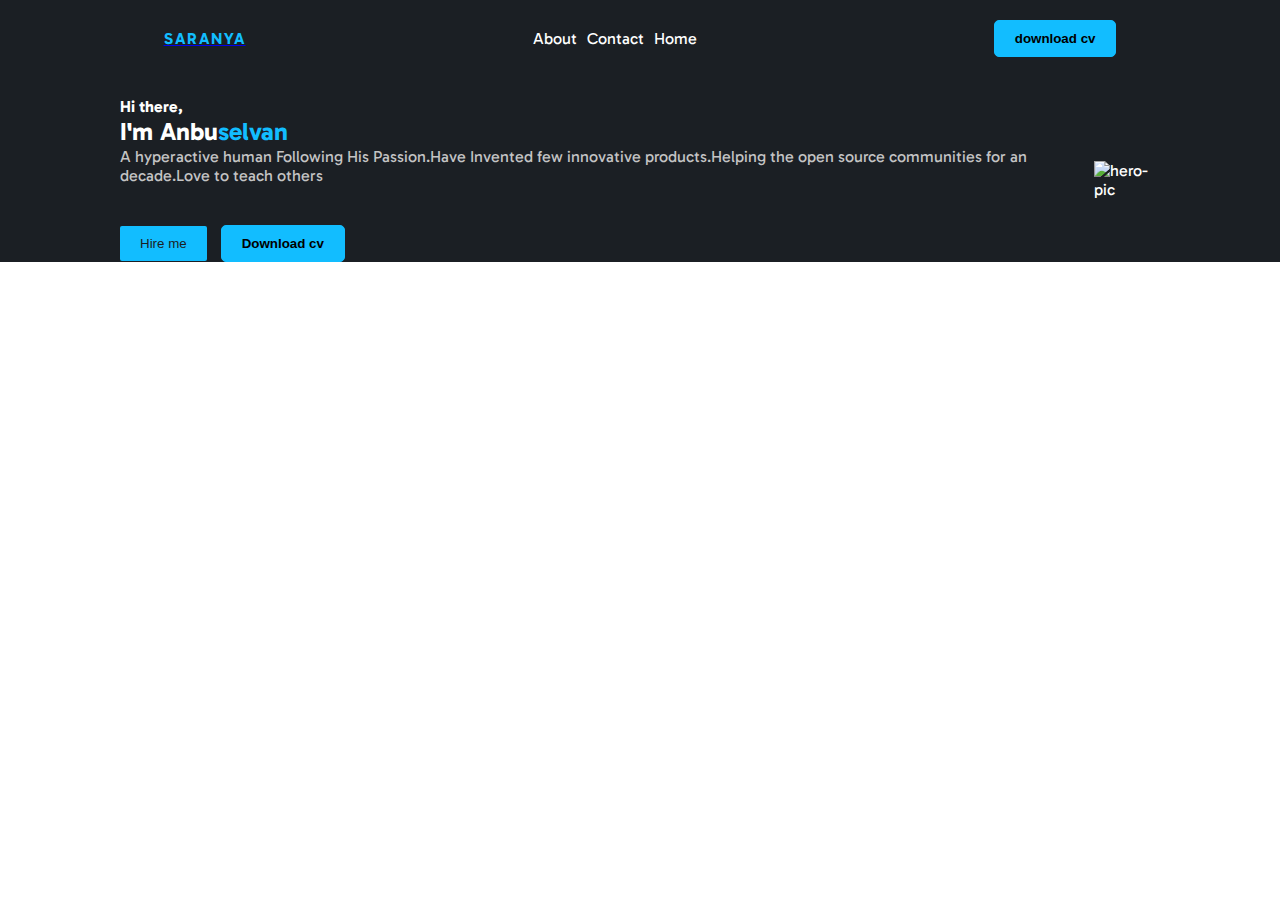
==== index.html @ f95b7508 "fliles upadated" ====
<!DOCTYPE html>
<html lang="en">
<head>
    <meta charset="UTF-8">
    <meta name="viewport" content="width=device-width, initial-scale=1.0">
    <title>saara portfolio</title>


<!----fontawesome icons---->

<link rel="stylesheet" href="https://cdnjs.cloudflare.com/ajax/libs/font-awesome/6.5.1/css/all.min.css" integrity="sha512-DTOQO9RWCH3ppGqcWaEA1BIZOC6xxalwEsw9c2QQeAIftl+Vegovlnee1c9QX4TctnWMn13TZye+giMm8e2LwA==" crossorigin="anonymous" referrerpolicy="no-referrer" />
    <!---styling css---->



    
    <link rel="stylesheet"  href="assets/css/style.css">
   

</head>
<body>
  
    <header>

<div>


 <a href="index.html"><span class="logo">SARANYA</span></a>

</div>
<div>
<ul class="custom-list">
    <li>

        <a href="./index.html">About</a>
    </li>

    <li>

        <a href="./contact.html">Contact</a>
    </li>
    <li>

        <a href="./home.html">Home</a>
    </li>
</ul>

</div>
<div>
<button class=" btn btn-dark-outlined">download cv</button>
</div>

    </header>
    
<main>
<section class="hero-section">
<div>
    <div>
        <h4 >Hi there,</h4>
        <h2 class="hero-section-title">I'm Anbu<span>selvan</span></h2>
        
     <p class="hero-description">A hyperactive human Following His Passion.Have Invented few innovative products.Helping the open source communities for an decade.Love to teach others</p>
    </div>
   
<ul class="social-icons">
<!---social icons will be appeared here --->

<li>
<a href="https://fb.me/anburocky3" target="_balnk"><i class="fa-brands fa-facebook"></i></a>

</li>

<li>

   <a href="https://linkedin.com/anbuselvanrocky" target="_blank" ><i class="fa-brands fa-linkedin"></i></a>
</li>

<li>
   <a href="https://fa-instagram.com/anbuselvanrocky" target="_blank"><i class="fa-brands  fa-instagram"></i></a>
</li>
<li>
    <a href="#"><i class="fa-brands fa-twitter"></i></a>
</li>


</ul>
<div class="hero-buttons">


    <button class="btn btn-primary">Hire me</button>
    <button class="btn btn-dark-outlined">Download cv</button>


</div> 

</div>
<div> 
    <img src="https://images.pexels.com/photos/9322329/pexels-photo-9322329.jpeg?auto=compress&cs=tinysrgb&w=400" alt="hero-pic"  width="600px">
</main>


<!--https://anburocky3.github.io/img/anbuslvan-rocky.png-->
  
<!--<p>cyber dude is a fantastic platform</p>--->
</body>
</html>



<!----git version control system---->
---- assets/css/style.css ----
@import url('https://fonts.googleapis.com/css2?family=Gabarito&family=Poppins:wght@500;600&family=Roboto&display=swap');


/* global variables */
:root{

    --primary:#12bdff;
    --primary-hover:#1290c2;
    --dark-primary:#1b1f24;
  --nunito:'nunito sans',sans-serif;


}

body{

    font-family: 'Gabarito', sans-serif;
}

    


    


*{

    margin:0;
    padding:0;
    box-sizing: border-box;
}

header{

background-color: #1b1f24;
padding:20px;
color:#fff;
display:flex;
justify-content:space-around;
align-items: center;
}

header ul{
    list-style: none;
    display:flex;
    
    
}

header ul li {

    margin-right:10px;
    
    
}

 header ul li a{


        color:#fff;
      text-decoration:none;
      font-weight: 400;
      
    }

/* header > button */






header ul li a:hover{


color:var(--primary);
font-weight:bold;

}


header .logo{

    color:var(--primary);

  font-weight: bold;
  letter-spacing:2px;


}

/*sction : hero home page */

section.hero-section{


    background-color: var(--dark-primary);
    color:#fff;
    display: flex;
    align-items: center;
    padding:20px 120px 0 120px;

}



.hero-section-title{

font-size:25px;
font-weight:bold;



}
.hero-section-title span{


    color:var(--primary);
}

.hero-description{


    color:#c4c4c4;


}

.social-icons{

    margin:20px 0;
}

.social-icons li{

    margin-right:20px;
}


ul.social-icons {

    list-style:none;

    display:flex;

}
.social-icons li a{

    text-decoration: none;
    color:#fff;

}

.social-icons li  a> i.fa-facebook:hover{
color:#1877f2;
}

.social-icons li a> i.fa-linkedin:hover{

    color:#0072b1;
}

.social-icons li a> i.fa-instagram:hover{

    color:#feda75;
}

.social-icons li a> i.fa-twitter:hover{

    color:#1D9BF0;
}

.hero-buttons button{

    margin-right:10px;
}
/* button styling */

.btn{

    padding:10px 20px;

    border-radius: 2px;;
    border: none;
    cursor:pointer;
}

/* button style1 */

.btn.btn-primary{

background-color: var(--primary);

font-weight:500;
color:var(--dark-primary);

}

.btn.btn-primary:hover{

    background-color: var(--primary-hover);
}


.btn-dark-outlined{

    background-color:var(--primary);
    border:1px solid var(--primary);
    font-weight: bold;
    border-radius: 5px;
   }
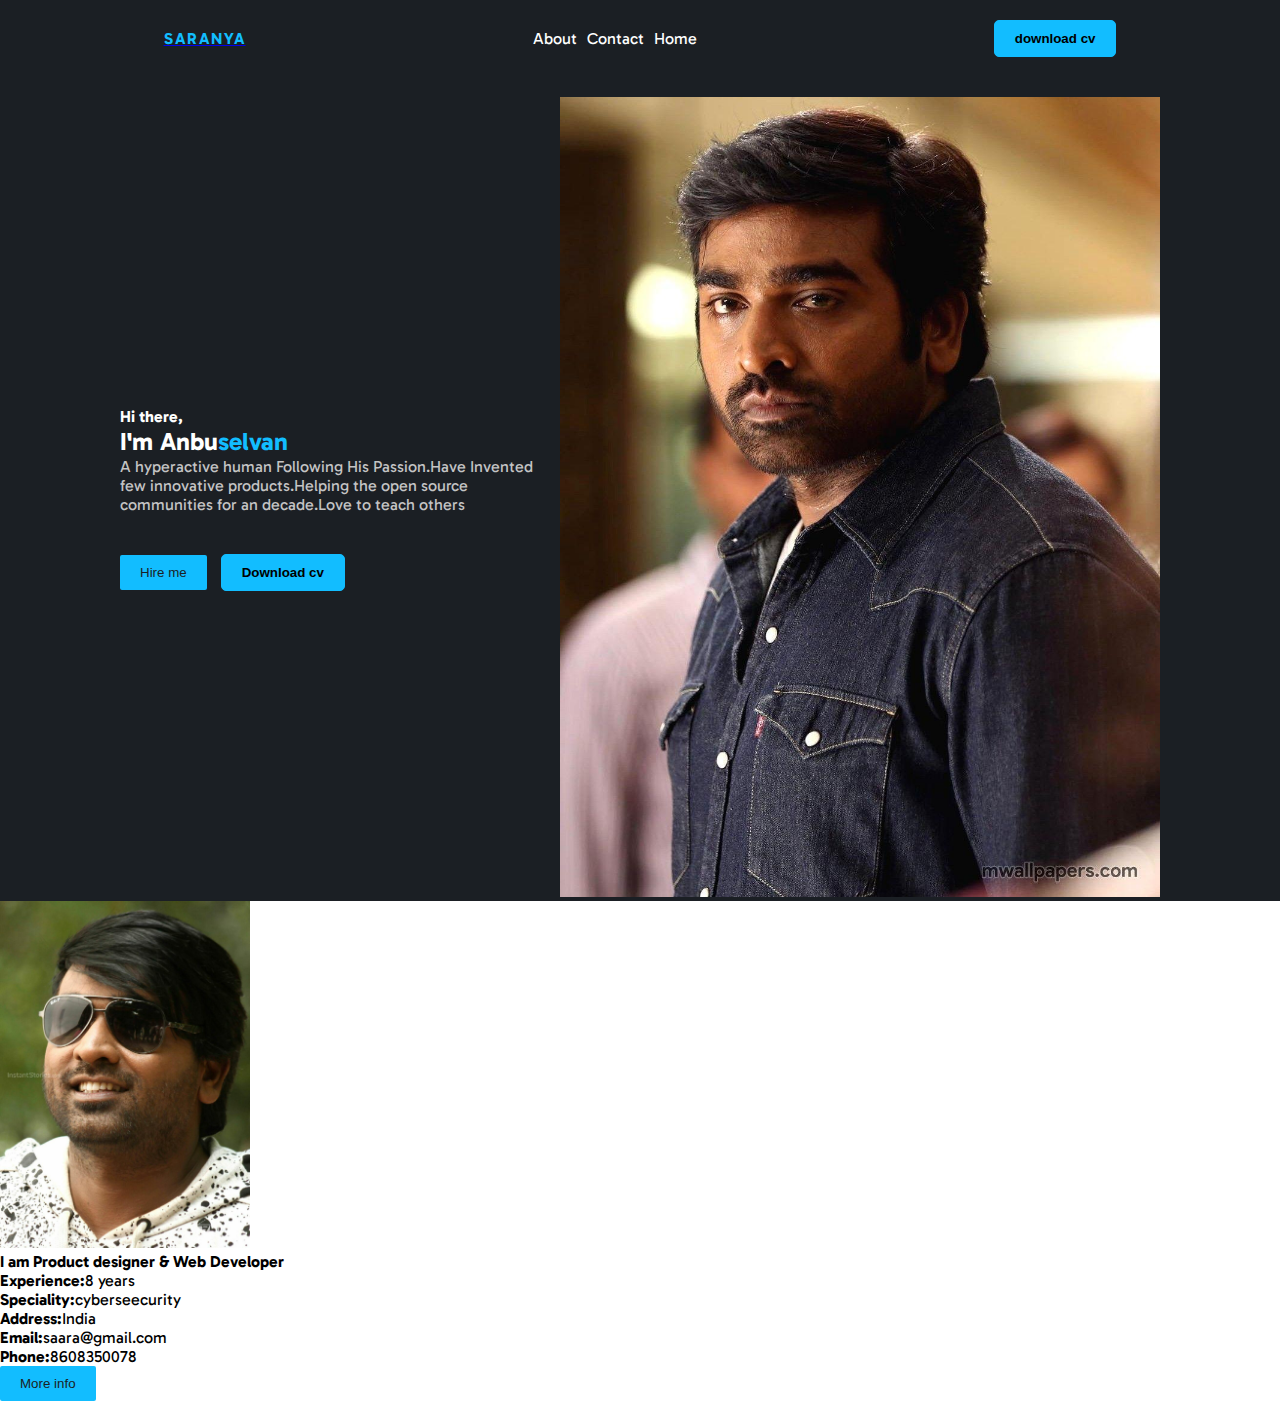
==== commit 4375fe49: "modified" ====
--- a/index.html
+++ b/index.html
@@ -54,7 +54,10 @@
     
 <main>
 <section class="hero-section">
+
+  
 <div>
+
     <div>
         <h4 >Hi there,</h4>
         <h2 class="hero-section-title">I'm Anbu<span>selvan</span></h2>
@@ -95,7 +98,30 @@
 
 </div>
 <div> 
-    <img src="https://images.pexels.com/photos/9322329/pexels-photo-9322329.jpeg?auto=compress&cs=tinysrgb&w=400" alt="hero-pic"  width="600px">
+    
+    <img src="vjs.jpg" width="600">
+</section>
+<!----about me----->
+
+
+<section>
+    <img src="sec.jpg"  alt="about me"  width="250">
+<h4>I am Product designer & Web Developer</h4>
+<ol>
+    <li><strong>Experience:</strong>8 years</li>
+    <li><strong>Speciality:</strong>cyberseecurity</li>  
+    <li><strong>Address:</strong>India</li>
+    <li><strong>Email:</strong>saara@gmail.com</li>  
+    <li><strong>Phone:</strong>8608350078</li>
+
+
+</ol>
+
+<button class="btn btn-primary">More info</button>
+
+
+</section>
+
 </main>
 
 
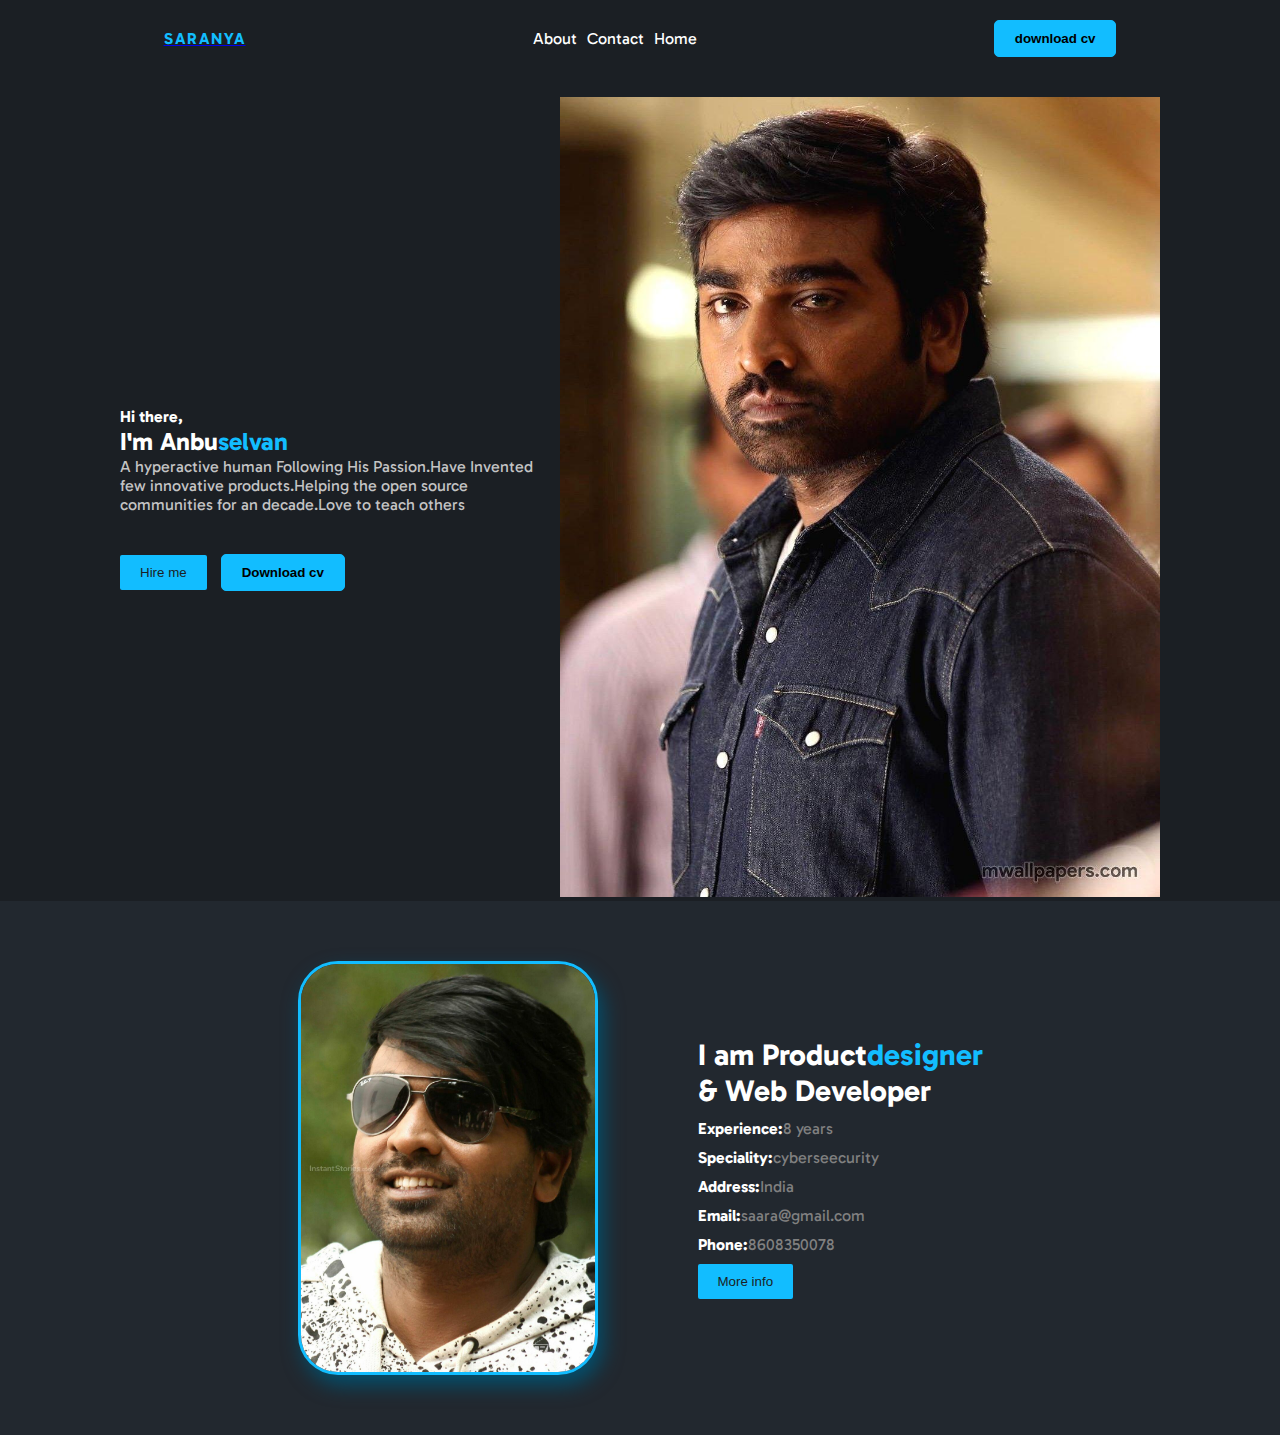
==== commit c2e574f5: "smalll designs added" ====
--- a/index.html
+++ b/index.html
@@ -101,25 +101,29 @@
     
     <img src="vjs.jpg" width="600">
 </section>
-<!----about me----->
 
 
-<section>
-    <img src="sec.jpg"  alt="about me"  width="250">
-<h4>I am Product designer & Web Developer</h4>
-<ol>
+
+<section class="about-section">
+    <!----about me----->
+   
+    <img src="sec.jpg"  alt="about me" >
+<div class="about-section--desc">
+
+    <h4>I am Product<span class="color">designer</span> <br>& Web Developer</h4>
+<ul>
     <li><strong>Experience:</strong>8 years</li>
     <li><strong>Speciality:</strong>cyberseecurity</li>  
     <li><strong>Address:</strong>India</li>
-    <li><strong>Email:</strong>saara@gmail.com</li>  
-    <li><strong>Phone:</strong>8608350078</li>
+    <li><strong>Email:</strong><a href="mailto:saara@gmail.com">saara@gmail.com</a></li>  
+    <li><strong>Phone:</strong><a href="tel:8608350078">8608350078</a></li>
 
 
-</ol>
+</ul>
 
 <button class="btn btn-primary">More info</button>
 
-
+</div>
 </section>
 
 </main>
--- a/assets/css/style.css
+++ b/assets/css/style.css
@@ -212,4 +212,74 @@
    }
 
 
-
+/* about me section */
+
+.about-section{
+
+    background-color: #22282f;
+    color:#fff;
+    padding:60px; /*tb lr*/
+    display:flex;
+    justify-content: center;
+    align-items: center;
+
+    
+
+}
+
+.about-section img{
+
+    width:300px;
+    border-radius: 40px;
+   border:3px solid var(--primary);
+   box-shadow: 5px 10px 20px #03506e;
+    
+    
+    
+}
+
+.about-section--desc{
+
+    margin-left:100px;
+    max-width: 450px;
+   
+
+}
+.about-section--desc h4{
+
+font-size: 30px;
+font-weight: bold;
+
+}
+
+.about-section--desc h4>span{
+
+color:var(--primary);
+
+}
+.about-section--desc ul{
+margin-top: 10px;
+list-style: none;
+margin-bottom: 10px;
+
+}
+.about-section--desc ul li{
+
+margin-bottom:10px;
+color:grey;
+}
+.about-section--desc ul li >strong{
+
+    color:#fff;
+}
+
+.about-section--desc li >a {
+
+    text-decoration: none;
+    color:grey;
+}
+.about-section--desc li >a:hover{
+
+
+color: var(--primary);
+}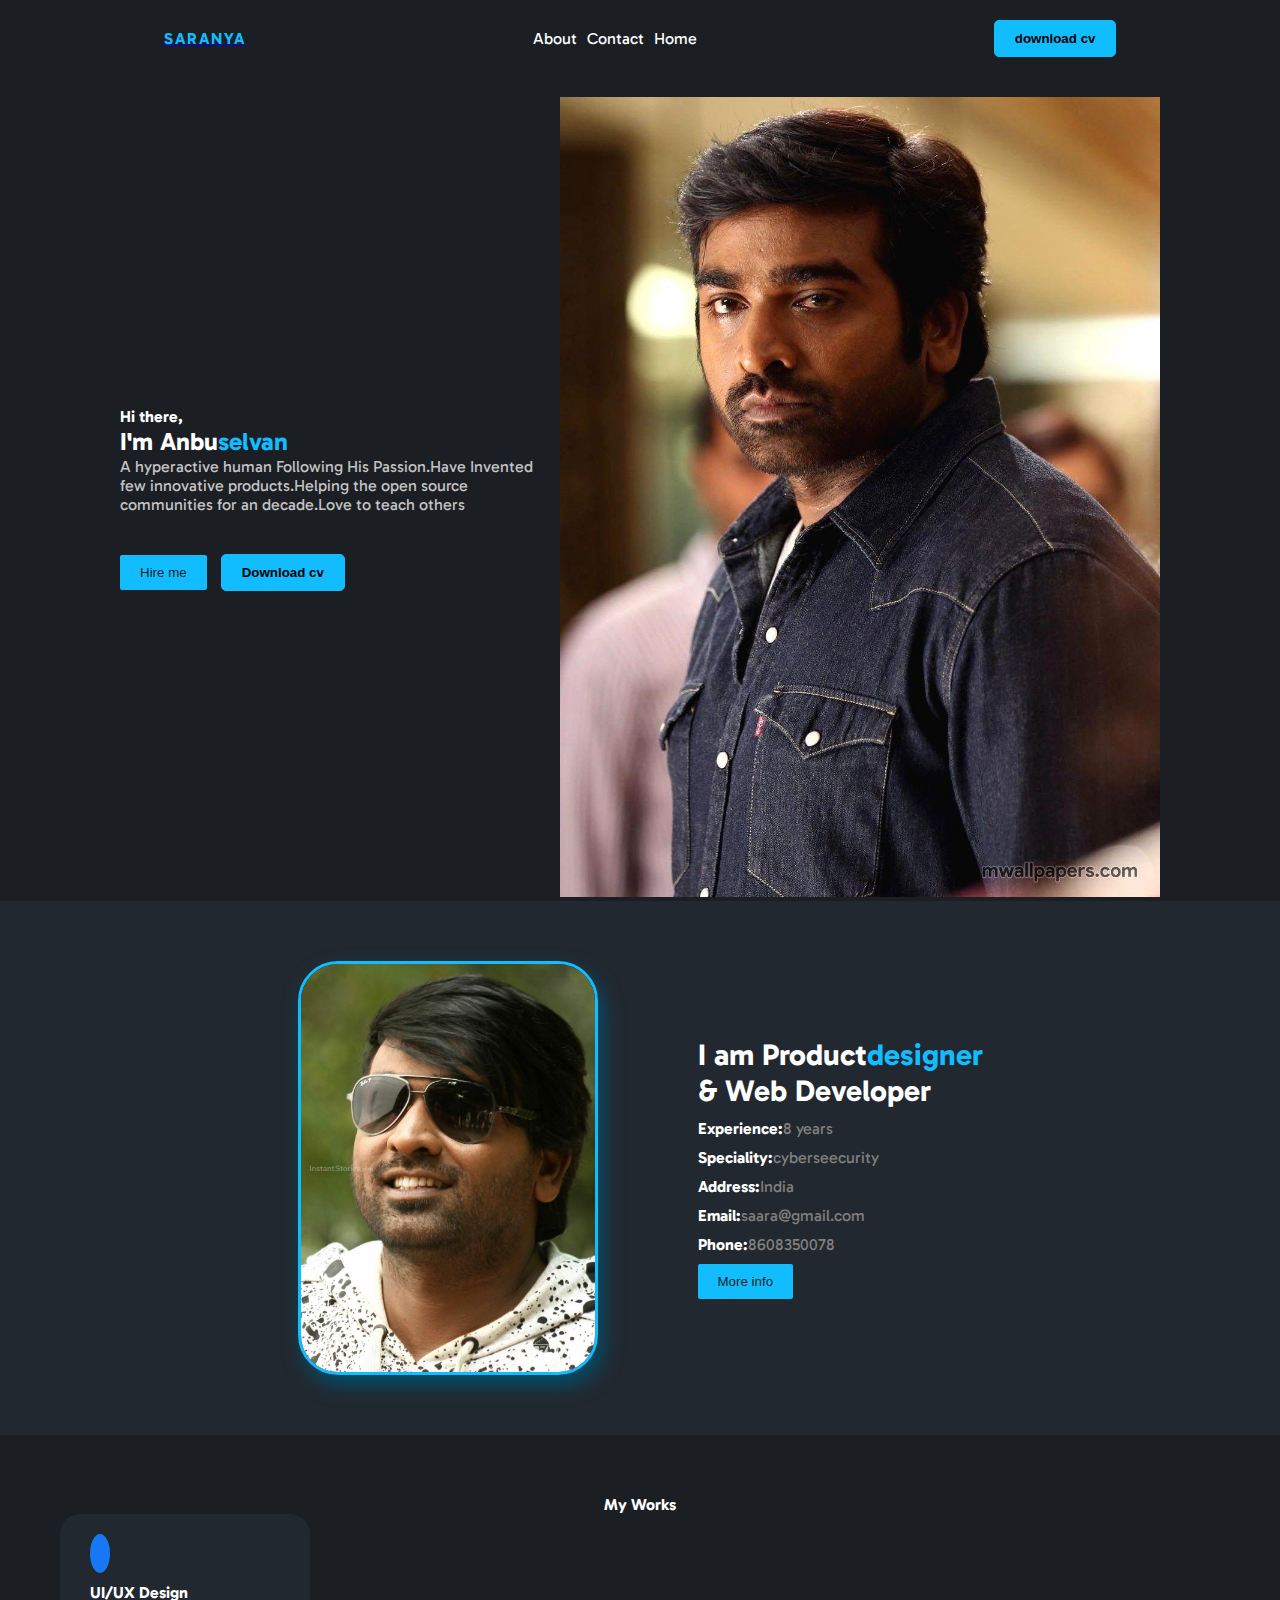
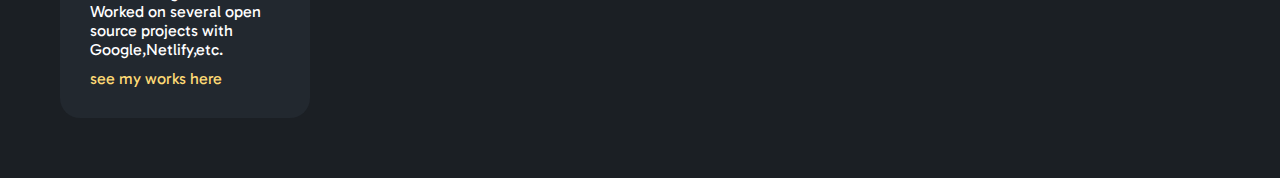
==== commit 424824c5: "myservice section added" ====
--- a/index.html
+++ b/index.html
@@ -102,7 +102,7 @@
     <img src="vjs.jpg" width="600">
 </section>
 
-
+<!---about me-->
 
 <section class="about-section">
     <!----about me----->
@@ -125,7 +125,22 @@
 
 </div>
 </section>
+<!----work section---->
+<section class="work-section">
 
+<h4>My Works</h4>
+<div class="work-section-box">
+    <!---icons---->
+    <span class="work-section-box-icon">
+        <i class="fa-solid fa-display"></i>
+    </span>
+    <div class="work-section-box-desc">
+    <h4>UI/UX Design</h4>
+    <p>Worked on several open source projects with Google,Netlify,etc.</p>
+<a href="#">see my works here</a>
+</div>
+</div>
+</section>
 </main>
 
 
--- a/assets/css/style.css
+++ b/assets/css/style.css
@@ -282,4 +282,46 @@
 
 
 color: var(--primary);
+}
+
+.work-section{
+
+background-color: var(--dark-primary);
+color:#fff;
+padding:60px;
+text-align: center;
+
+}
+
+.work-section-box{
+
+background-color: #22282f;
+padding:30px;
+max-width:250px;
+text-align: left;
+border-radius:20px;
+}
+
+.work-section-box a{
+
+text-decoration: none;
+color:#feda75;
+margin-top:10px;
+display: block;
+
+
+}
+
+.work-section-box-desc{
+
+    margin-top: 20px;
+}
+
+.work-section-box-icon{
+
+    background-color: #1877f2;
+    padding:10px;
+    border-radius:50%;
+    margin-bottom: 20px;
+
 }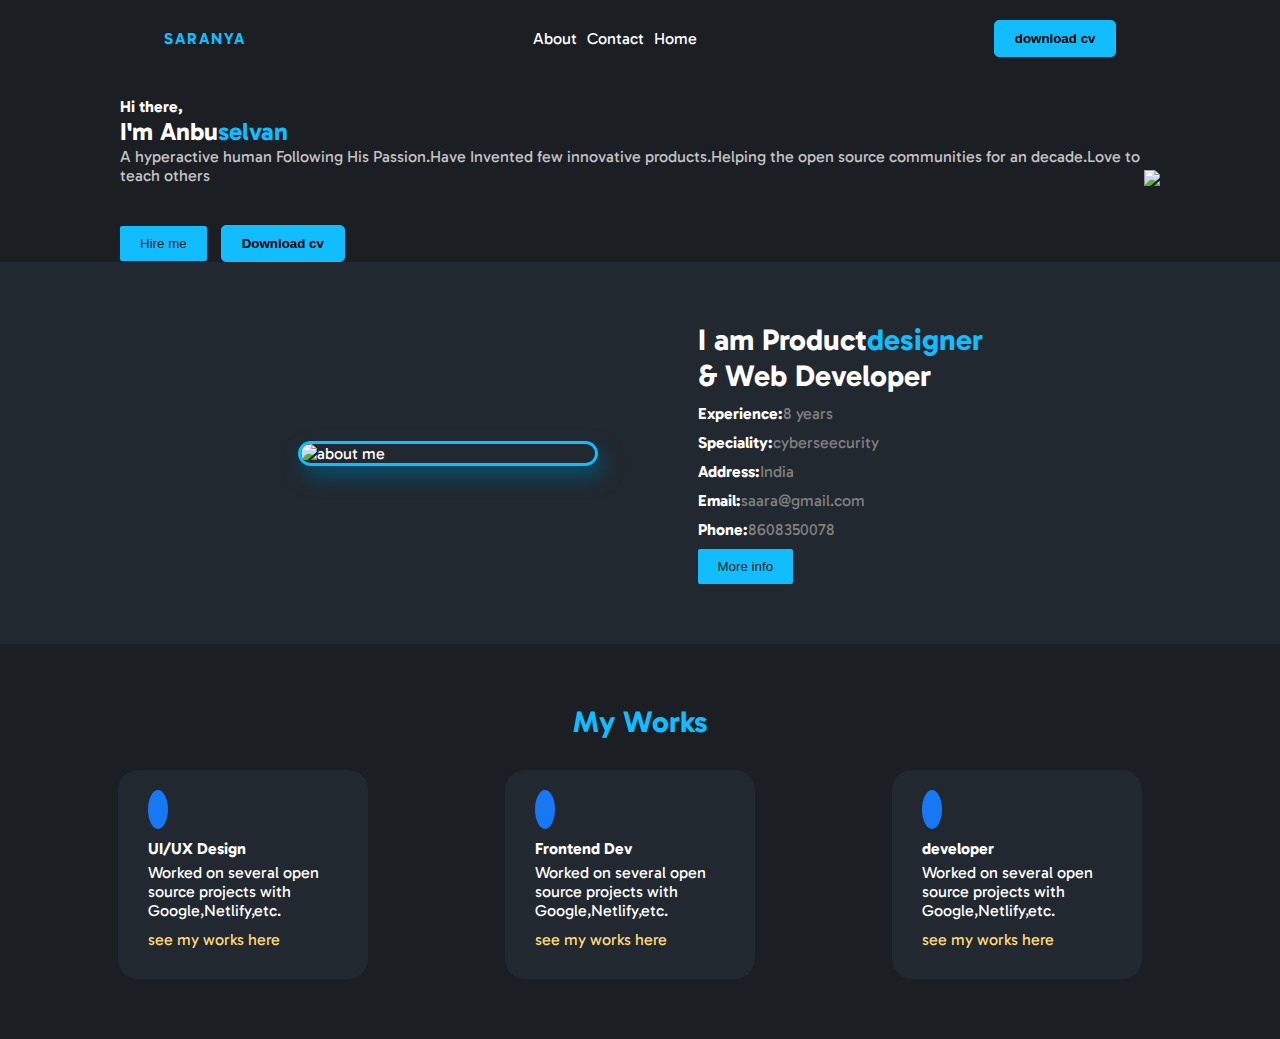
==== commit fca2a335: "pic  modified" ====
--- a/index.html
+++ b/index.html
@@ -99,7 +99,7 @@
 </div>
 <div> 
     
-    <img src="vjs.jpg" width="600">
+    <img src="https://tse1.mm.bing.net/th?id=OIP.L8bs33mJBAUBA01wBfJnjQHaHa&pid=Api&P=0&h=1803" width="600">
 </section>
 
 <!---about me-->
@@ -107,7 +107,7 @@
 <section class="about-section">
     <!----about me----->
    
-    <img src="sec.jpg"  alt="about me" >
+    <img src="https://tse1.mm.bing.net/th?id=OIP.L8bs33mJBAUBA01wBfJnjQHaHa&pid=Api&P=0&h=1803" width="100" alt="about me" >
 <div class="about-section--desc">
 
     <h4>I am Product<span class="color">designer</span> <br>& Web Developer</h4>
@@ -128,8 +128,9 @@
 <!----work section---->
 <section class="work-section">
 
-<h4>My Works</h4>
-<div class="work-section-box">
+<h4 class="work-section-title">My Works</h4>
+<div class="work-section-items">
+    <div class="work-section-box">
     <!---icons---->
     <span class="work-section-box-icon">
         <i class="fa-solid fa-display"></i>
@@ -140,6 +141,30 @@
 <a href="#">see my works here</a>
 </div>
 </div>
+<div class="work-section-box">
+    <!---icons---->
+    <span class="work-section-box-icon">
+        <i class="fa-solid fa-display"></i>
+    </span>
+    <div class="work-section-box-desc">
+    <h4>Frontend Dev</h4>
+    <p>Worked on several open source projects with Google,Netlify,etc.</p>
+<a href="#">see my works here</a>
+</div>
+</div>
+<div class="work-section-box">
+    <!---icons---->
+    <span class="work-section-box-icon">
+        <i class="fa-solid fa-display"></i>
+    </span>
+    <div class="work-section-box-desc">
+    <h4>developer</h4>
+    <p>Worked on several open source projects with Google,Netlify,etc.</p>
+<a href="#">see my works here</a>
+</div>
+</div>
+</div>
+
 </section>
 </main>
 
--- a/assets/css/style.css
+++ b/assets/css/style.css
@@ -300,6 +300,8 @@
 max-width:250px;
 text-align: left;
 border-radius:20px;
+margin-right: 20px;
+
 }
 
 .work-section-box a{
@@ -317,11 +319,48 @@
     margin-top: 20px;
 }
 
+.work-section-box-desc p{
+
+    padding-top:5px;
+}
 .work-section-box-icon{
 
     background-color: #1877f2;
     padding:10px;
     border-radius:50%;
     margin-bottom: 20px;
-
-}+    cursor:pointer;
+
+}
+
+.work-section-box:hover{
+
+    background-color: #14171c;
+
+}
+
+.work-section-box-icon:hover{
+
+
+    background-color: #14171c;
+}
+.work-section-items{
+
+    display: flex;
+    justify-content: space-around;
+
+}
+
+
+.work-section-title
+
+{
+color:var(--primary);
+font-size: 30px;
+font-weight: bold;
+margin-bottom: 30px;
+
+}
+
+
+
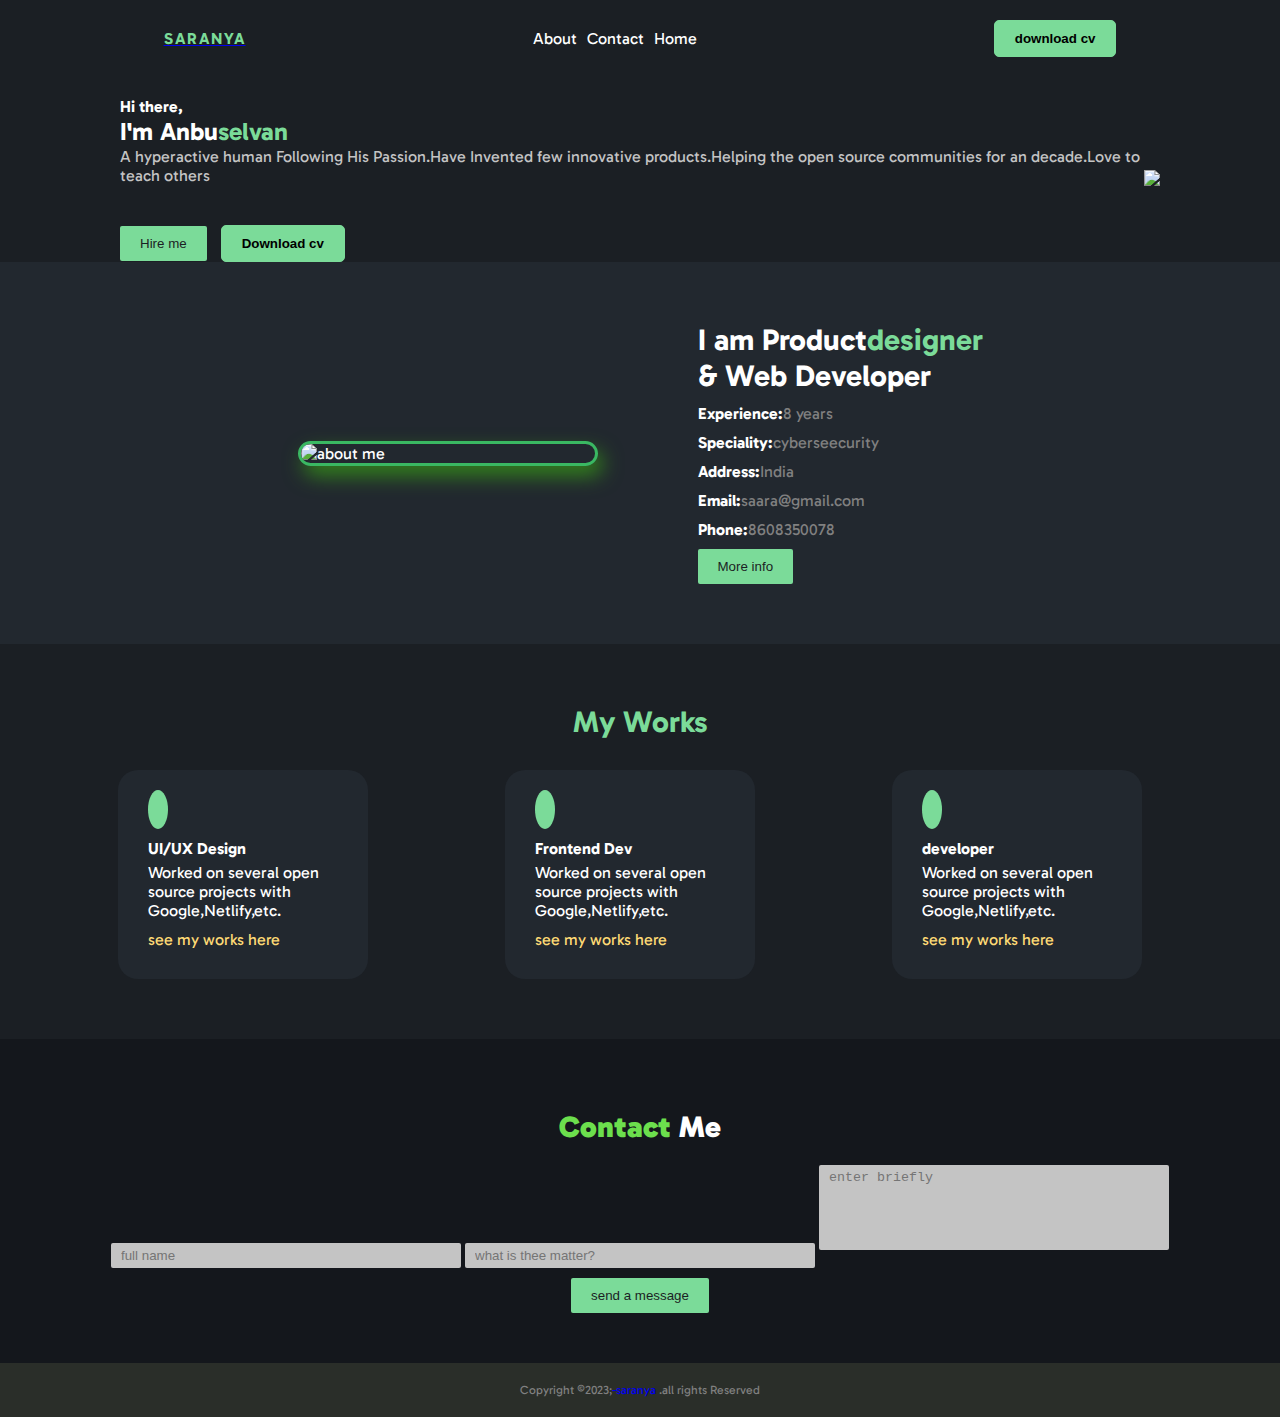
==== commit 04c16716: "designed" ====
--- a/index.html
+++ b/index.html
@@ -166,12 +166,36 @@
 </div>
 
 </section>
+
+<section class="contact-section">
+   <h4><span>Contact </span>Me</h4> 
+
+   <form>
+
+    <div>
+    <input type="text" name="name"  placeholder="full name">
+   
+    <input type="text" name="name"  placeholder="what is thee matter?">
+  
+   
+    <textarea name="description" placeholder="enter briefly"id="" cols="30" rows="5"></textarea>
+</div>
+<div>
+
+    <button class="btn btn-primary">send a message</button>
+</div>
+</form>
+   
+    
+</section>
 </main>
 
-
-<!--https://anburocky3.github.io/img/anbuslvan-rocky.png-->
-  
-<!--<p>cyber dude is a fantastic platform</p>--->
+<footer>
+    <p>Copyright &copy2023;<a href="https://github.com/anburocky3" target="_blank" >-saranya</a> .all rights Reserved</p>
+
+</footer>
+
+
 </body>
 </html>
 
--- a/assets/css/style.css
+++ b/assets/css/style.css
@@ -5,8 +5,8 @@
 /* global variables */
 :root{
 
-    --primary:#12bdff;
-    --primary-hover:#1290c2;
+    --primary:rgb(123, 219, 153);
+    --primary-hover:#1290c2;c7f;
     --dark-primary:#1b1f24;
   --nunito:'nunito sans',sans-serif;
 
@@ -153,7 +153,7 @@
 }
 
 .social-icons li  a> i.fa-facebook:hover{
-color:#1877f2;
+color:rgb(123, 219, 153);
 }
 
 .social-icons li a> i.fa-linkedin:hover{
@@ -231,8 +231,8 @@
 
     width:300px;
     border-radius: 40px;
-   border:3px solid var(--primary);
-   box-shadow: 5px 10px 20px #03506e;
+   border:3px solid rgb(58, 184, 98);
+   box-shadow: 5px 10px 20px #33821d;
     
     
     
@@ -325,7 +325,7 @@
 }
 .work-section-box-icon{
 
-    background-color: #1877f2;
+    background-color:rgb(123, 219, 153);
     padding:10px;
     border-radius:50%;
     margin-bottom: 20px;
@@ -362,5 +362,55 @@
 
 }
 
-
-
+.contact-section{
+
+background-color: #14171c;
+padding:50px;
+color:#fff;
+text-align: center;
+
+}
+
+
+.contact-section h4{
+
+
+
+    font-size: 30px;
+    margin:20px 0;
+    font-weight: 900;
+}
+
+.contact-section h4 span{
+
+    color:#6cdf4d;
+}
+.contact-section form input,textarea{
+    
+    
+    padding:5px 10px;
+    outline:none;
+    width:350px;
+    border:none;
+    background-color: #c4c4c4;
+    border-radius: 2px;
+    margin-bottom: 10px;
+    resize: none;
+
+}
+
+footer{
+
+  background-color: #2a2e29; 
+  color:grey;
+  padding:20px 0;
+  text-align: center;
+  font-size: 12px;
+  
+}
+
+footer a{
+
+    text-decoration: none;
+    
+}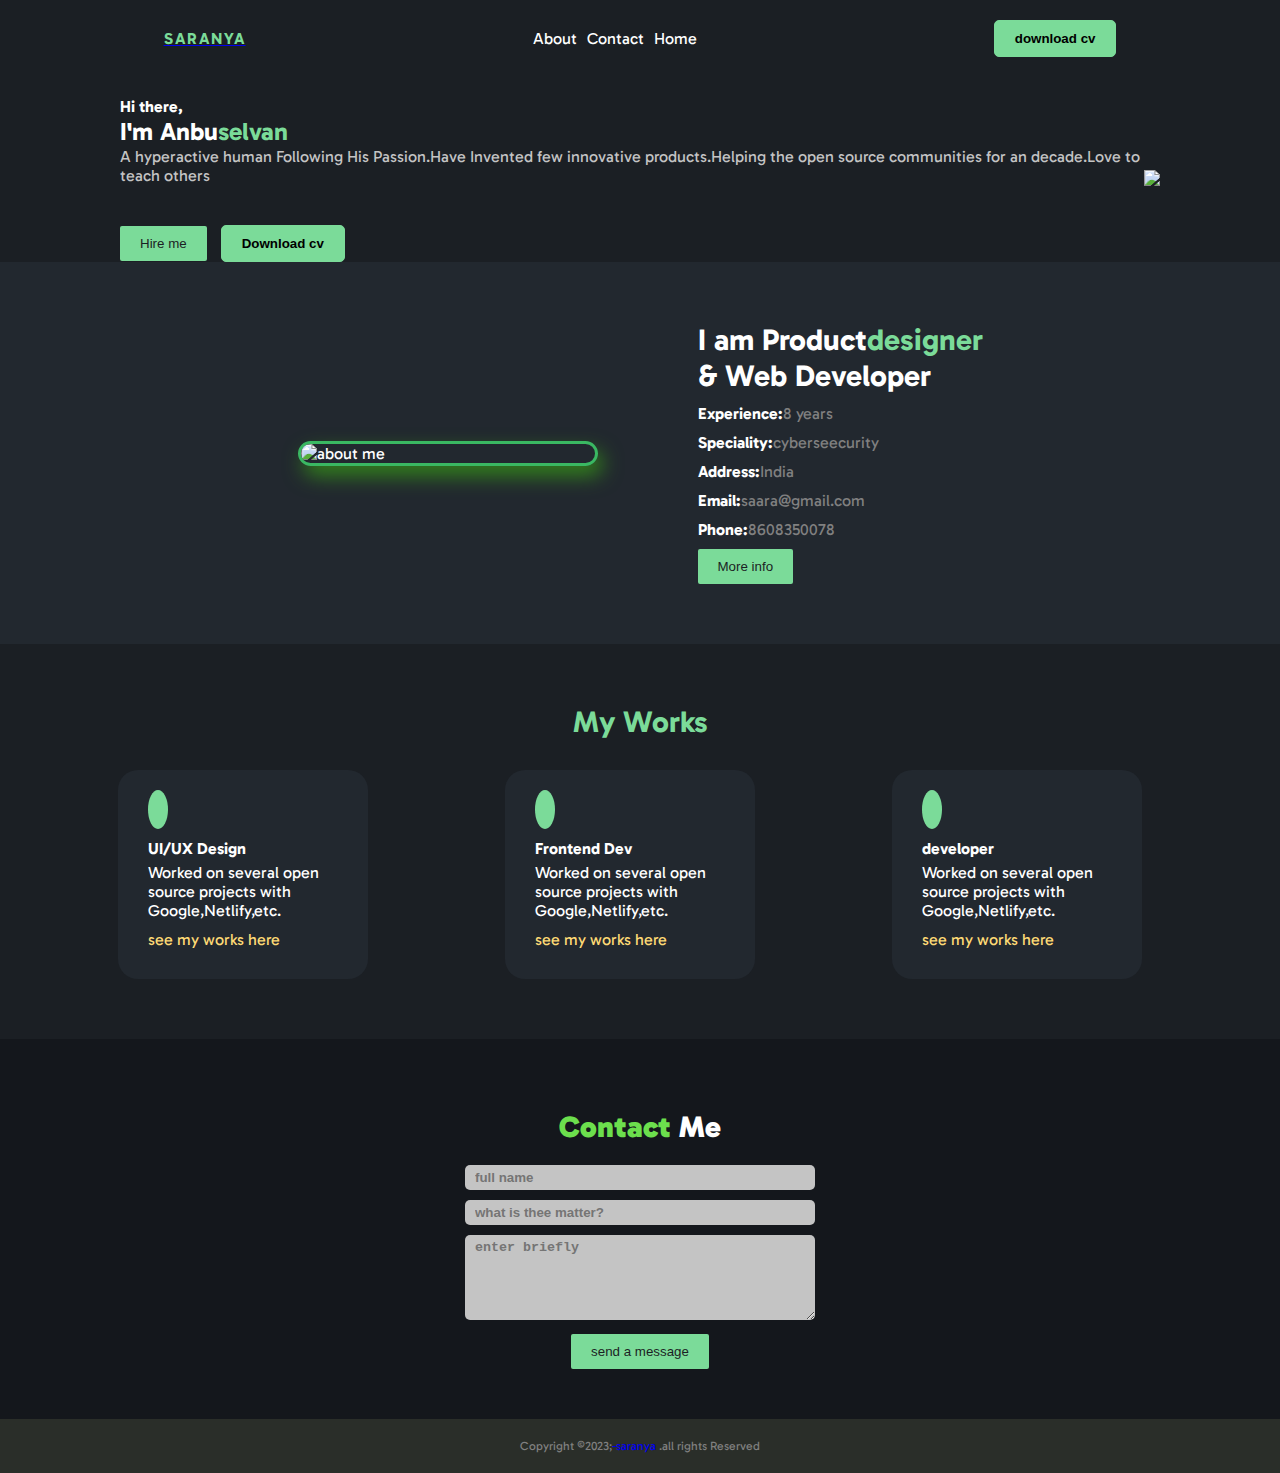
==== commit 1b830746: "designed" ====
--- a/index.html
+++ b/index.html
@@ -32,28 +32,28 @@
 <ul class="custom-list">
     <li>
 
-        <a href="./index.html">About</a>
+        <a href="#work-section">About</a>
     </li>
 
     <li>
 
-        <a href="./contact.html">Contact</a>
+        <a href="#contact-section">Contact</a>
     </li>
     <li>
 
-        <a href="./home.html">Home</a>
+        <a href="#hero-section">Home</a>
     </li>
 </ul>
 
 </div>
 <div>
-<button class=" btn btn-dark-outlined">download cv</button>
+<button class="btn btn-dark-outlined">download cv</button>
 </div>
 
     </header>
     
 <main>
-<section class="hero-section">
+<section class="hero-section" id="hero-section">
 
   
 <div>
@@ -126,7 +126,7 @@
 </div>
 </section>
 <!----work section---->
-<section class="work-section">
+<section class="work-section" id="work-section">
 
 <h4 class="work-section-title">My Works</h4>
 <div class="work-section-items">
@@ -167,29 +167,34 @@
 
 </section>
 
-<section class="contact-section">
+<section class="contact-section" id="contact-section">
    <h4><span>Contact </span>Me</h4> 
 
    <form>
 
-    <div>
+  <div>
+
+
     <input type="text" name="name"  placeholder="full name">
-   
+   </div>
+   <div>
     <input type="text" name="name"  placeholder="what is thee matter?">
   
-   
+</div>
+<div>
     <textarea name="description" placeholder="enter briefly"id="" cols="30" rows="5"></textarea>
 </div>
 <div>
 
+
     <button class="btn btn-primary">send a message</button>
-</div>
-</form>
-   
+
+</div>
+</form>   
     
 </section>
 </main>
-
+<!----footer----->
 <footer>
     <p>Copyright &copy2023;<a href="https://github.com/anburocky3" target="_blank" >-saranya</a> .all rights Reserved</p>
 
--- a/assets/css/style.css
+++ b/assets/css/style.css
@@ -365,6 +365,7 @@
 .contact-section{
 
 background-color: #14171c;
+
 padding:50px;
 color:#fff;
 text-align: center;
@@ -385,17 +386,20 @@
 
     color:#6cdf4d;
 }
-.contact-section form input,textarea{
-    
+.contact-section form input ,textarea{
     
     padding:5px 10px;
+    width:350px;
+    margin-bottom: 10px;
+    border-radius: 5px;
+   border:none;
     outline:none;
-    width:350px;
-    border:none;
-    background-color: #c4c4c4;
-    border-radius: 2px;
-    margin-bottom: 10px;
-    resize: none;
+ background-color:#c4c4c4;
+    font-weight: bold;
+    
+   
+   
+    
 
 }
 
@@ -412,5 +416,6 @@
 footer a{
 
     text-decoration: none;
-    
-}+
+}
+
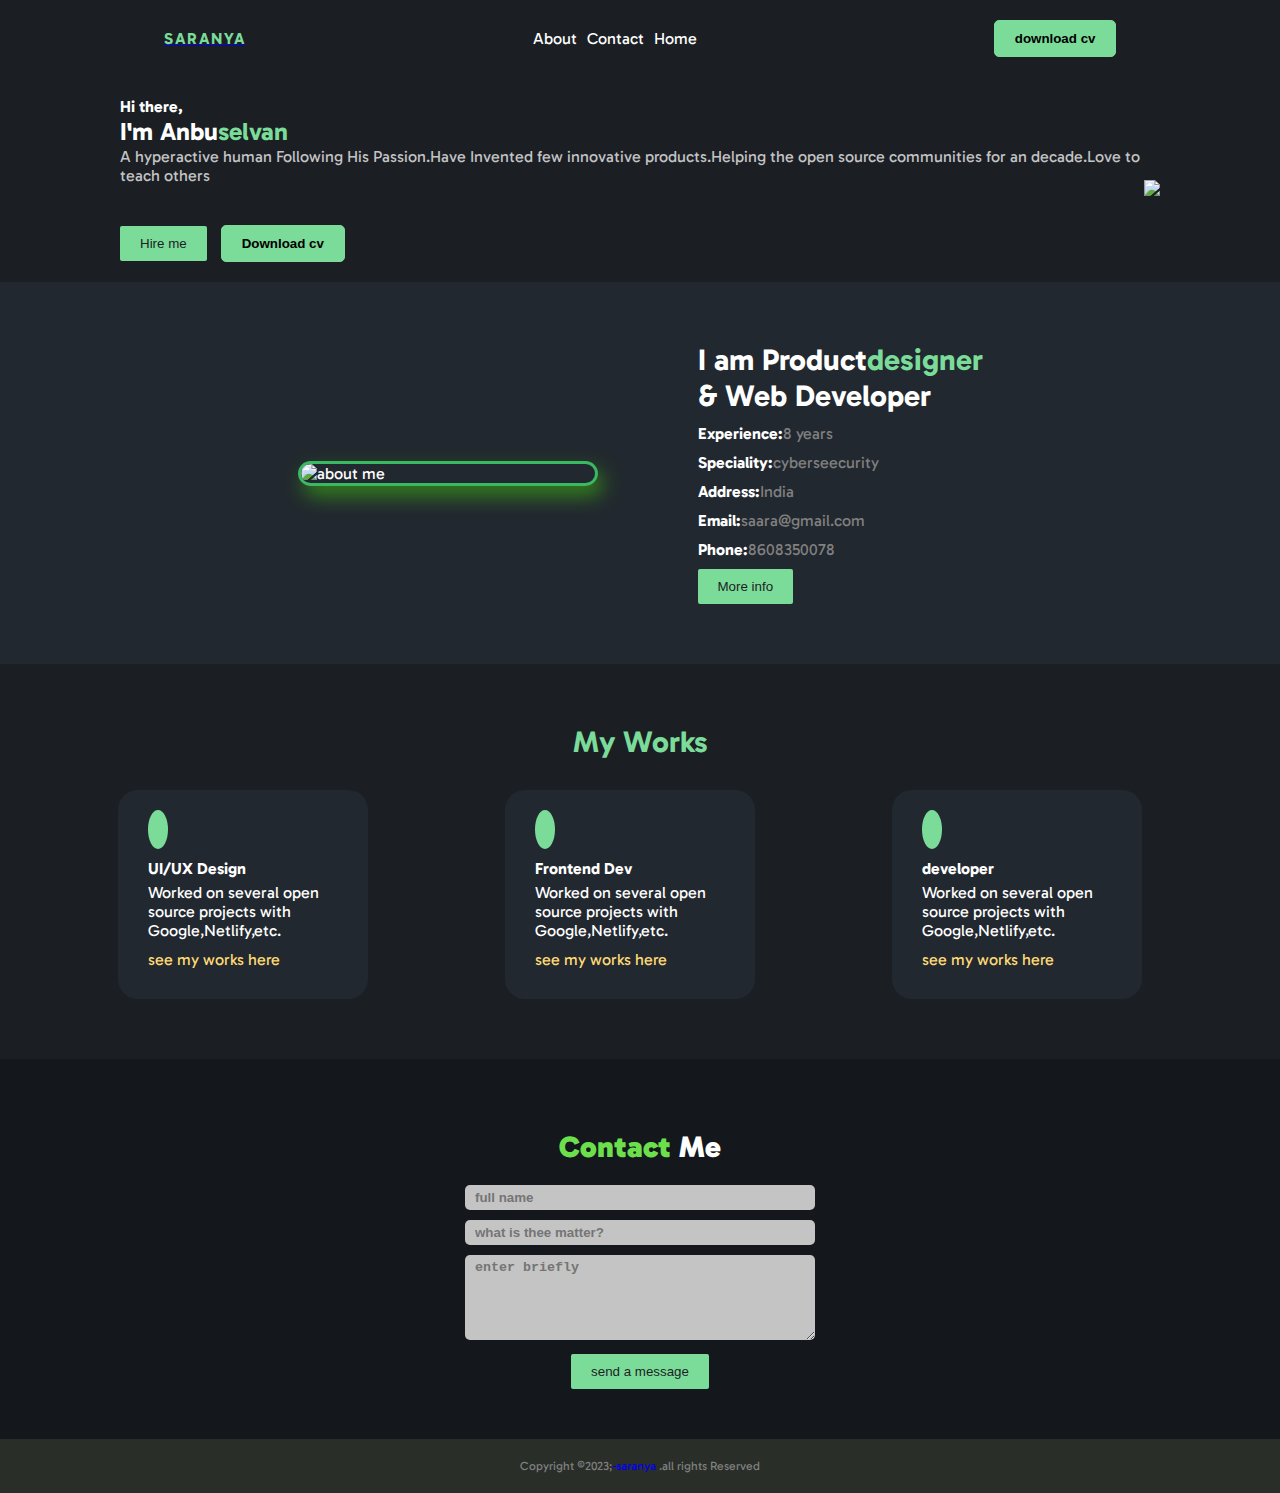
==== commit af5266b1: "modified with media queries" ====
--- a/index.html
+++ b/index.html
@@ -99,7 +99,7 @@
 </div>
 <div> 
     
-    <img src="https://tse1.mm.bing.net/th?id=OIP.L8bs33mJBAUBA01wBfJnjQHaHa&pid=Api&P=0&h=1803" width="600">
+    <img src="https://tse1.mm.bing.net/th?id=OIP.L8bs33mJBAUBA01wBfJnjQHaHa&pid=Api&P=0&h=1803" width="200">
 </section>
 
 <!---about me-->
--- a/assets/css/style.css
+++ b/assets/css/style.css
@@ -29,6 +29,10 @@
     margin:0;
     padding:0;
     box-sizing: border-box;
+}
+html{
+
+    scroll-behavior: smooth;
 }
 
 header{
@@ -90,6 +94,9 @@
 
 }
 
+/*media query*/
+
+
 /*sction : hero home page */
 
 section.hero-section{
@@ -174,6 +181,7 @@
 .hero-buttons button{
 
     margin-right:10px;
+    margin-bottom: 20px;
 }
 /* button styling */
 
@@ -233,7 +241,7 @@
     border-radius: 40px;
    border:3px solid rgb(58, 184, 98);
    box-shadow: 5px 10px 20px #33821d;
-    
+   
     
     
 }
@@ -419,3 +427,61 @@
 
 }
 
+/*media queries*/
+
+
+@media only screen and (max-width: 600px) {
+    header{
+ 
+     flex-direction: column;
+    }
+     header > *{
+        margin-bottom: 10px;
+     }
+     
+/*hero section*/
+section.hero-section{
+
+    flex-direction: column;
+
+    padding: 40px;
+
+}
+
+
+
+section.about-section{
+    flex-direction: column;
+}
+
+.about-section--desc{
+
+    margin-left: 0;
+    margin-top:30px ;
+
+}
+/*my works*/
+
+.work-section{
+
+    padding:30px 50px;
+}
+.work-section-items{
+    flex-direction: column;
+
+}
+.work-section-box{
+
+
+    margin-bottom: 10px;
+    width:100%;
+    margin-right: 0;
+}
+
+.contact-section form input,textarea{
+
+    width:100%;
+}
+    
+}
+    